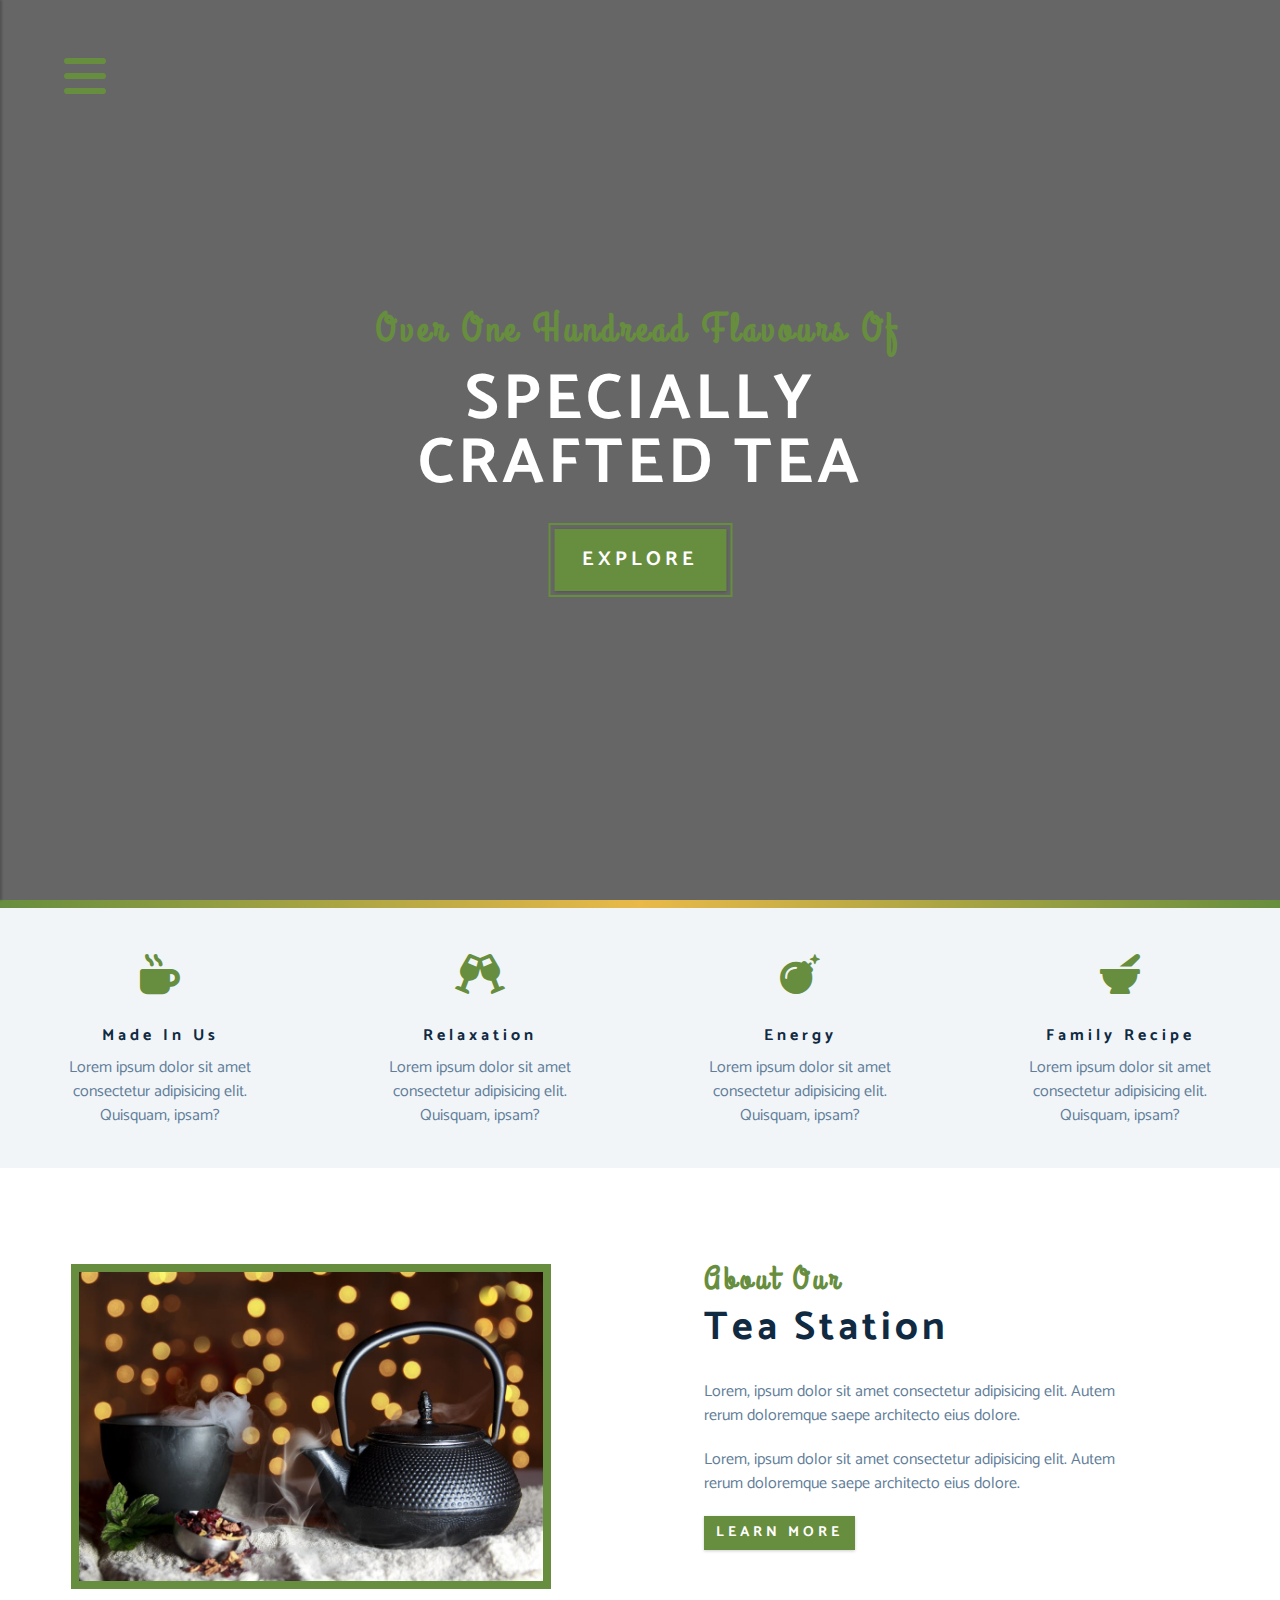
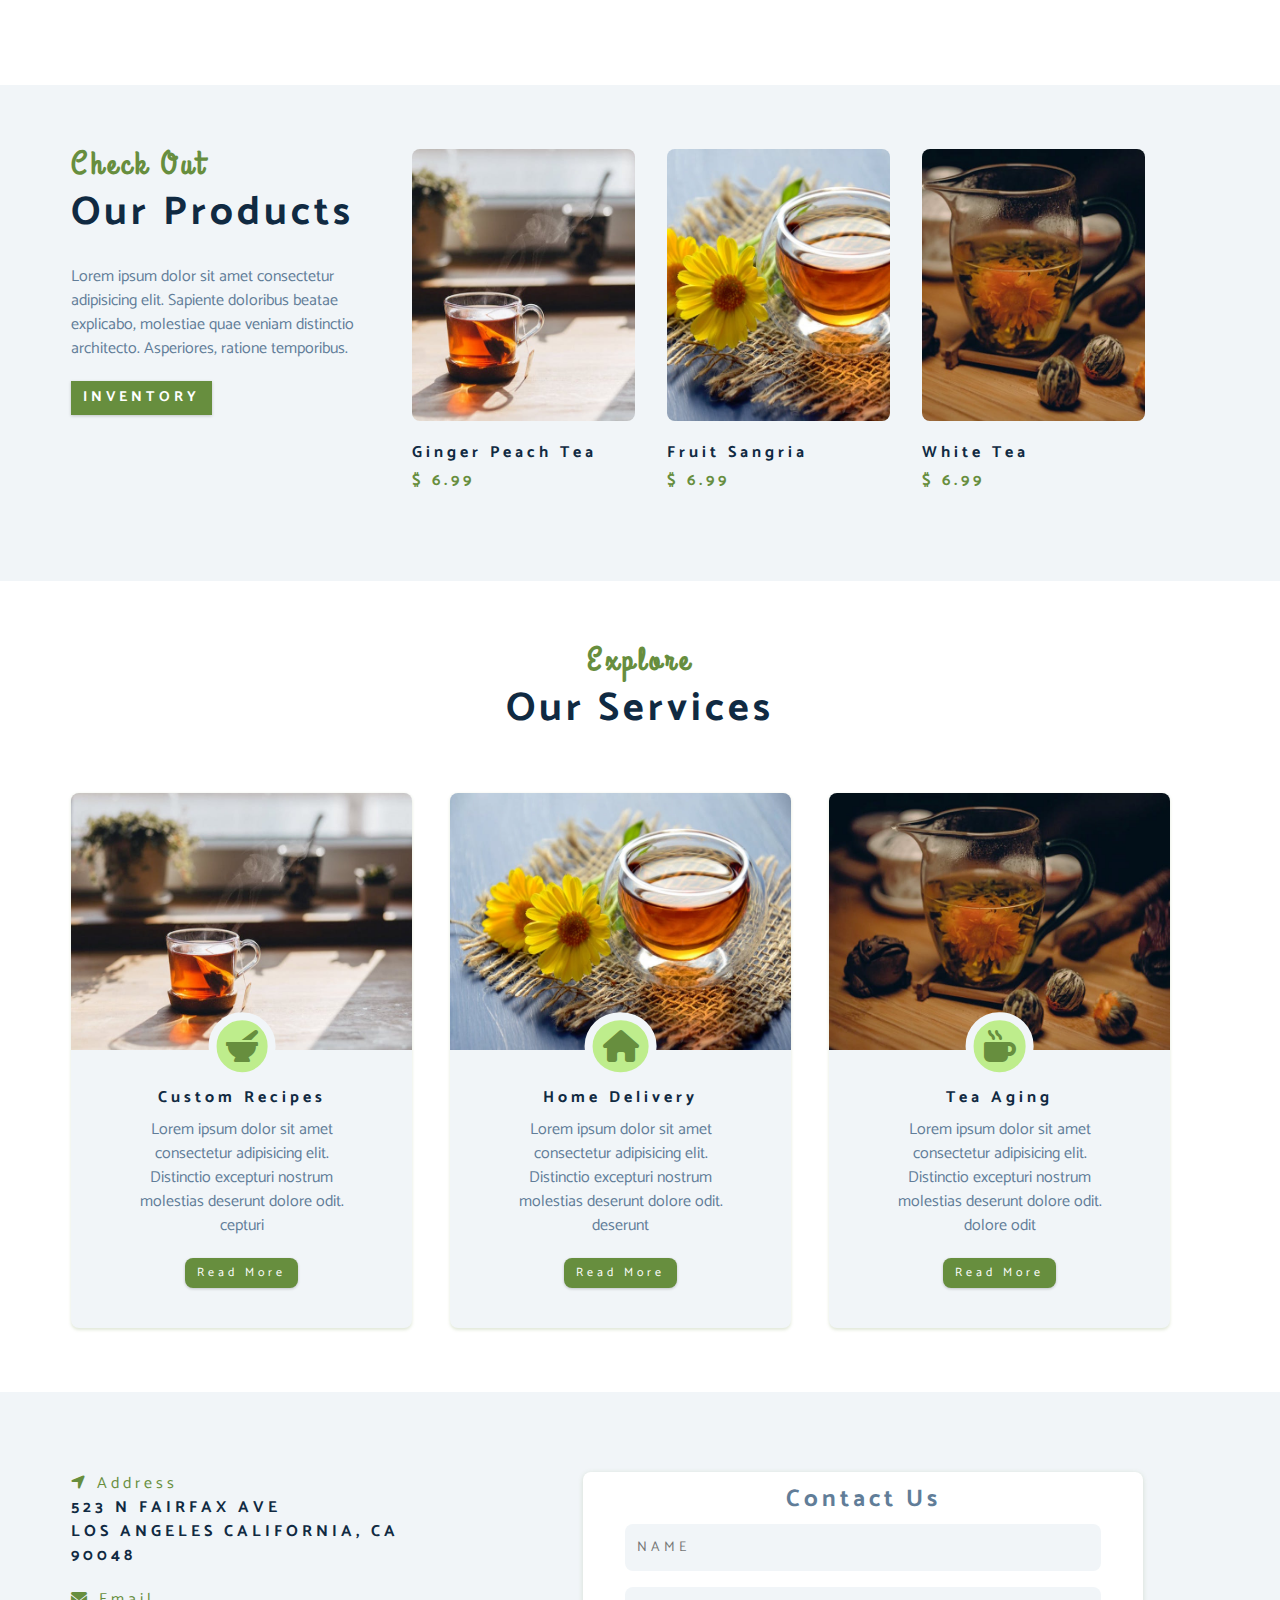
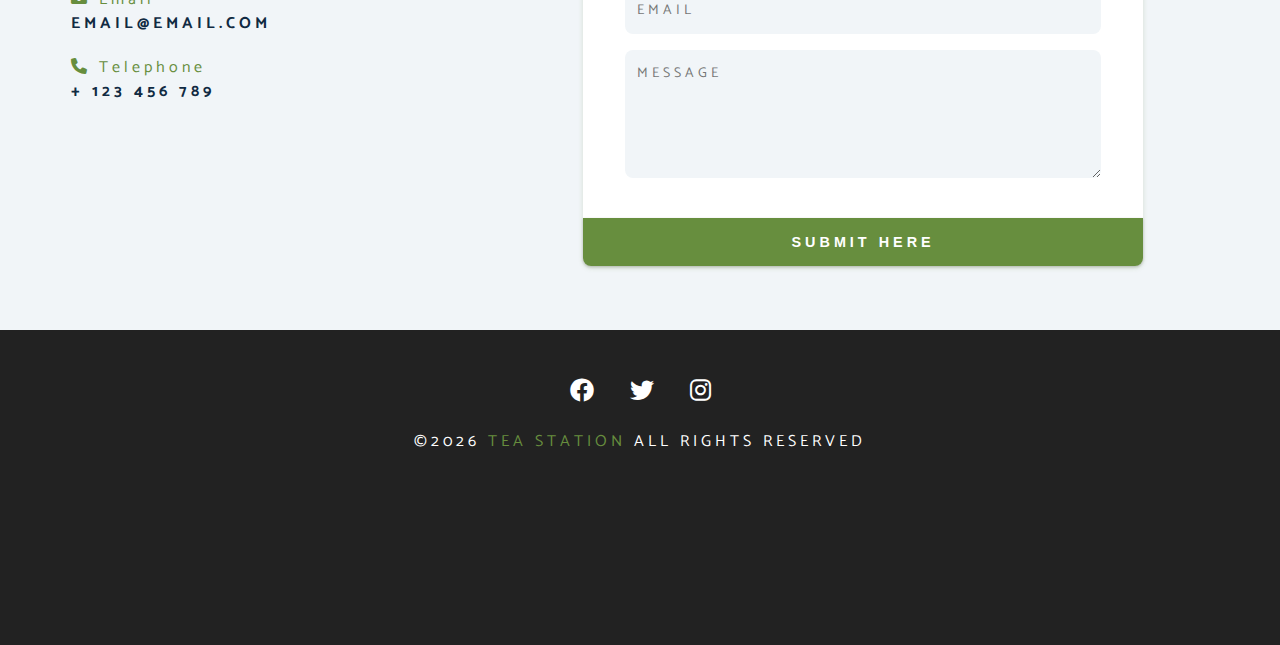
==== TeaShop-Project/index.html @ 44725f6a "new project" ====
<!DOCTYPE html>
<html lang="en">

<head>
    <meta charset="UTF-8" />
    <meta name="viewport" content="width=device-width, initial-scale=1.0" />
    <meta http-equiv="X-UA-Compatible" content="ie=edge" />
    <title>Tea Station || Home</title>
    <!-- font-awesome -->
    <link rel="stylesheet"
        href="https://cdnjs.cloudflare.com/ajax/libs/font-awesome/6.0.0-beta3/css/all.min.css"/>
    <!-- custom css -->
    <link rel="stylesheet" href="./css/styles.css" />

</head>

<body>

    <!-- navbar button -->
    <nav class="nav" id="nav-btn">
        <i class="fas fa-bars"></i>
    </nav>

    <!-- NAVBAR menu -->

    <nav class="nav-side" id="navbar">
        <p class="nav-side-close-icon" id="nav-close"><i class="fas fa-times"></i></p>
        <div class="nav-side-menu-container">
            <a href="index.html" class="nav-side-menu">Home</a>
            <a href="skills.html" class="nav-side-menu">Skills</a>
            <a href="about.html" class="nav-side-menu">About</a>
            <a href="products.html" class="nav-side-menu">Products</a>
        </div>
    </nav>

    <!-- NAVBAR menu End-->

    <!--HEADER -->
    <header class="header">
        <div class="banner">
            <h2>Over one hundread flavours of</h2>
            <h1>specially<br>crafted tea</h1>
            <a href="#" class="btn banner-btn">explore</a>
        </div>
    </header>

    <!-- end of header -->

    <!--  content divider -->
    <div class="content-divider"></div>

    <!-- skill section -->
    <section class="skills-container clearfix">

        <article class="skill-card">
            <span class="skill-icon"><i class="fas fa-mug-hot"></i></span>
            <h4 class="title-text">Made in Us</h4>
            <p class="skill-text">Lorem ipsum dolor sit amet consectetur adipisicing elit. Quisquam, ipsam?</p>
        </article>

        <article class="skill-card">
            <span class="skill-icon"><i class="fas fa-glass-cheers"></i></span>
            <h4 class="title-text">Relaxation</h4>
            <p class="skill-text">Lorem ipsum dolor sit amet consectetur adipisicing elit. Quisquam, ipsam?</p>
        </article>

        <article class="skill-card">
            <span class="skill-icon"><i class="fas fa-bomb"></i></span>
            <h4 class="title-text">Energy</h4>
            <p class="skill-text">Lorem ipsum dolor sit amet consectetur adipisicing elit. Quisquam, ipsam?</p>
        </article>

        <article class="skill-card">
            <span class="skill-icon"><i class="fas fa-mortar-pestle"></i></span>
            <h4 class="title-text">Family Recipe</h4>
            <p class="skill-text">Lorem ipsum dolor sit amet consectetur adipisicing elit. Quisquam, ipsam?</p>
        </article>

    </section>
    <!-- skill section end -->

    <!-- ABOUT section -->

    <section>
        <div class="section-center clearfix">
            <!-- About Img -->
            <article class="about-img">
                <div class="about-picture-container">
                    <img src="images/about-bcg.jpeg" alt="tea kettle"
                        class="about-picture">
                </div>
            </article>
            <!-- About Info -->
            <article class="about-info">
                <!-- section title -->
                <div class="section-title">
                    <h3>about our</h3>
                    <h2>tea station</h2>
                </div>
                <!-- end of section title -->
                <p class="about-text">Lorem, ipsum dolor sit amet consectetur adipisicing elit. Autem rerum
                    doloremque
                    saepe architecto eius dolore.</p>
                <p class="about-text">Lorem, ipsum dolor sit amet consectetur adipisicing elit. Autem rerum
                    doloremque
                    saepe architecto eius dolore.</p>
                <a href="about.html" class="btn">learn more</a>
            </article>
        </div>
    </section>

    <!-- ABOUT -END -->

    <!-- CHECK OUT  -->

    <section class="checkout clearfix">
        <div class="section-center clearfix check-out-section">
            <!-- product-text -->
            <article class="check-out-text">
                <div class="section-title">
                    <h3>check out</h3>
                    <h2>our products</h2>
                </div>
                <p>Lorem ipsum dolor sit amet consectetur adipisicing elit. Sapiente doloribus beatae explicabo,
                    molestiae quae veniam distinctio architecto. Asperiores, ratione temporibus.</p>
                <a href="products.html" class="btn">inventory</a>
            </article>
            <!-- products-text end -->

            <!-- product images -->
            <div class="product-container">
                <div class="check-out-card-picture">
                    <img src="images/product-1.jpeg" alt="ginger peach tea"
                        class="check-out-picture">

                    <div class="checkout-text-small">
                        <h4>ginger peach tea</h4>
                        <p>&dollar; 6.99</p>
                    </div>
                </div>

                <div class="check-out-card-picture">
                    <img src="images/product-2.jpeg"
                        alt="Fruit sangria preparation" class="check-out-picture">
                    <div class="checkout-text-small">
                        <h4>fruit sangria</h4>
                        <p>&dollar; 6.99</p>
                    </div>
                </div>

                <div class="check-out-card-picture">
                    <img src="images/product-3.jpeg" alt="white tea"
                        class="check-out-picture">
                    <div class="checkout-text-small">
                        <h4>white tea</h4>
                        <p>&dollar; 6.99</p>
                    </div>
                </div>
            </div>
            <!-- product images -->
        </div>
    </section>
    <!-- CHECK OUT END -->

    <!-- SERVICES -->

    <div class="section-center clearfix service-section">
        <!-- title section -->
        <article>
            <div class="section-title middle">
                <h3>explore</h3>
                <h2>our services</h2>
            </div>
        </article>
        <!-- end title section -->

        <!-- service cards -->
        <div class="service-card">
            <div class="img-container">
                <img src="./images/product-1.jpeg" alt="tea preparation" class="product-image">
                <i class="fas fa-mortar-pestle service-icon "></i>
            </div>
            <div class="service-text">
                <h4>custom recipes</h4>
                <p>Lorem ipsum dolor sit amet consectetur adipisicing elit. Distinctio excepturi nostrum molestias
                    deserunt
                    dolore odit. cepturi</p>
                <a href="#" class="btn">read more</a>
            </div>
        </div>

        <div class="service-card">
            <div class="img-container">
                <img src="./images/product-2.jpeg" alt="tea preparation" class="product-image">
                <i class="fas fa-home service-icon "></i>
            </div>
            <div class="service-text">
                <h4>home delivery</h4>
                <p>Lorem ipsum dolor sit amet consectetur adipisicing elit. Distinctio excepturi nostrum molestias
                    deserunt
                    dolore odit. deserunt</p>
                <a href="#" class="btn">read more</a>
            </div>
        </div>

        <div class="service-card">
            <div class="img-container">
                <img src="./images/product-3.jpeg" alt="tea preparation" class="product-image">
                <i class="fas fa-mug-hot service-icon "></i>
            </div>
            <div class="service-text">
                <h4>tea aging</h4>
                <p>Lorem ipsum dolor sit amet consectetur adipisicing elit. Distinctio excepturi nostrum molestias
                    deserunt
                    dolore odit. dolore odit</p>
                <a href="#" class="btn">read more</a>
            </div>
        </div>
    </div>
    <!-- end service cards -->

    <!-- CONTACT -->
    <div class="contact clearfix">
        <section class="section-center">
            <!-- address -->
            <article class="address">
                <div>
                    <span><i class="fas fa-location-arrow"></i>address</span>
                    <p>523 n fairfax ave<br>los angeles california, ca 90048</p>
                </div>
                <div>
                    <span><i class="fas fa-envelope"></i>email</span>
                    <p>email@email.com</p>
                </div>
                <div>
                    <span><i class="fas fa-phone"></i>telephone</span>
                    <p>+ 123 456 789</p>
                </div>
            </article>
            <!-- end address -->
            <!-- contact form -->
            <article class="contact-form">
                <h2>contact us</h2>
                <form action="" method="">
                    <input type="text" name="name" id="name" placeholder="name">
                    <br>
                    <input type="email" name="email" id="email" placeholder="email">
                    <br>
                    <textarea name="message" id="message" rows="5" placeholder="message"></textarea>
                    <br>
                    <button type="submit" class="btn">submit here</button>
                </form>
            </article>
            <!-- end contact form -->
        </section>
    </div>

    <!-- END CONTACT -->

    <!-- FOOTER -->
    <footer class="footer clearfix">

        <div>
            <a href="#" class="fab fa-facebook footer-icon"></a>
            <a href="#" class="fab fa-twitter footer-icon"></a>
            <a href="#" class="fab fa-instagram footer-icon"></a>
        </div>

        <h4 class="footer-text">&copy;<span id="date"></span><span class="footer-special"> tea
                station</span> all
            rights
            reserved</h4>
    </footer>
    <script src="app.js"></script>
</body>

</html>
---- TeaShop-Project/css/styles.css ----
/* 
============
Fonts
============
*/
@import url("https://fonts.googleapis.com/css?family=Catamaran:400,700|Grand+Hotel");

/* 
============
Variables
============
*/

:root {
	--clr-primary: #678e3e;
	--clr-primary-light: #beed8c;
	--clr-primary-opacity: rgba(103, 142, 62, 0.6);

	--clr-grey-1: #102a42;
	--clr-grey-5: #617d98;
	--clr-grey-10: #f1f5f8;
	--clr-white: #fff;
	--ff-primary: "Catamaran", sans-serif;
	--ff-secondary: "Grand Hotel", cursive;
	--transition: all 0.3s linear;
	--spacing: 0.25rem;
	--radious: 0.5rem;
}

/* 
============
Global styles
============
*/

* {
	margin: 0;
	padding: 0;
	box-sizing: border-box;
}

body {
	font-family: var(--ff-primary);
	background: var(--clr-white);
	color: var(--clr-grey-1);
	line-height: 1.5;
	font-size: 0.875rem; /*small screen -responsivo*/
	overflow-x: hidden;
}

a {
	text-decoration: none;
}

img {
	width: 100%;
	display: block;
}

h1,
h2,
h3,
h4 {
	letter-spacing: var(--spacing);
	text-transform: capitalize;
	line-height: 1.25;
	margin-bottom: 0.75rem;
	/* color: var(--clr-white); */
}

h1 {
	font-size: 3rem;
}

h2 {
	font-size: 2rem;
}

h3 {
	font-size: 1.5rem;
}

h4 {
	font-size: 0.875rem;
}

p {
	margin-bottom: 1.25rem;
}

@media screen and (min-width: 800px) {
	h1 {
		font-size: 4rem;
	}

	h2 {
		font-size: 2.5rem;
	}

	h3 {
		font-size: 2rem;
	}

	h4 {
		font-size: 1rem;
	}

	body {
		font-size: 1rem;
	}

	h1,
	h2,
	h3,
	h4 {
		line-height: 1;
	}
}

.btn {
	text-transform: uppercase;
	background: var(--clr-primary);
	color: var(--clr-white);
	padding: 0.375rem 0.75rem;
	letter-spacing: var(--spacing);
	display: inline-block;
	font-weight: 700;
	transition: var(--transition);
	font-size: 0.9rem;
	border: none;
	cursor: pointer;
	box-shadow: 0 1px 3px rgba(0, 0, 0, 0.2);
}

.btn:hover {
	background: var(--clr-primary-light);
	color: var(--clr-primary);
}

.clearfix::after,
.clearfix::before {
	content: "";
	clear: both;
	display: table;
}

.section-title h3 {
	font-family: var(--ff-secondary);
	color: var(--clr-primary);
}

.section-title {
	margin-bottom: 2rem;
}

.section-center {
	padding: 4rem 0;
	width: 85vw;
	margin: 0 auto;
	max-width: 1170px;
}

@media screen and (min-width: 992px) {
	.section-center {
		width: 95vw;
		padding: 4rem 1rem;
	}
}

/* end of global styles */

/* 
============
NAVBAR styles
============
*/

.nav {
	position: fixed;
	top: 5%;
	left: 5%;
	font-size: 3rem;
	color: var(--clr-primary);
	cursor: pointer;
	z-index: 1;

	animation: bounce 1.5s infinite ease alternate;
	transition: var(--transition);
}

@keyframes bounce {
	0% {
		transform: scale(1);
	}
	100% {
		transform: scale(1.5);
	}
}

/* 
============
NAV- SIDE MENU styles
============
*/
.nav-side-menu-container {
	margin-top: 4rem;
}
.nav-side {
	position: fixed;
	top: 0;
	bottom: 0;
	width: 100vw;
	background: var(--clr-grey-10);
	transition: var(--transition);
	z-index: 2;
	box-shadow: 2px 0 2px rgba(0, 0, 0, 0.2);
	/* hide navbar */
	transform: translateX(-100%);
}

.showNav {
	transform: translateX(0);
}

.nav-side-menu {
	display: block;
	text-transform: uppercase;
	color: var(--clr-grey-5);
	font-size: 1.5rem;
	padding: 0.3rem 0 0.3rem 1rem;
	transition: var(--transition);
}

.nav-side-menu:hover {
	background: var(--clr-primary-light);
	color: var(--clr-primary);
	padding-left: 1.5rem;
	border-left: 0.25rem solid var(--clr-primary);
}

@media screen and (min-width: 768px) {
	.nav-side {
		width: 30vw;
		max-width: 20rem;
	}
}

.nav-side-close-icon {
	text-align: right;
	font-size: 2.5rem;
	margin-right: 2rem;
	cursor: pointer;
	float: right;

	color: rgba(174, 4, 4, 0.4);
	transition: var(--transition);
}

.nav-side-close-icon:hover {
	color: rgb(165, 6, 6);
}

/* 
============
HEADER styles
============
*/

.header {
	min-height: 100vh;
	background: linear-gradient(rgba(0, 0, 0, 0.6), rgba(0, 0, 0, 0.6)),
		url(/images/main-bcg.jpeg) center/cover no-repeat fixed;
	position: relative;
	/* animation */
	overflow-x: hidden;
}

.banner {
	position: absolute;
	top: 50%;
	left: 50%;
	transform: translate(-50%, -50%);
	text-align: center;
}

.banner h1 {
	color: var(--clr-white);
	text-transform: uppercase;
	margin-top: 1.25rem;
	margin-bottom: 2rem;
}

.banner h2 {
	color: var(--clr-primary);
	font-family: var(--ff-secondary);
	text-indent: -4px;
	/* text-indent fixed the 3 lines text display issue (chrome 2 lines); */
}

.banner-btn {
	font-size: 1.25rem;
	padding: 1rem 1.75rem;
	outline: 0.125rem solid var(--clr-primary);
	outline-offset: 0.25rem;
}

/*
============
ANIMATION HEADER styles
============
*/

.banner-btn {
	animation: banner-btn 6s ease-in-out;
}

@keyframes banner-btn {
	0% {
		transform: scale(1.3);
		opacity: 0.3;
	}
	50% {
		transform: scale(1.8);
	}
	100% {
		transform: scale(1);
		opacity: 1;
	}
}

.banner h2 {
	animation: banner-h2 6s ease-in-out;
}
.banner h1 {
	animation: banner-h1 6s ease-in-out;
}

@keyframes banner-h2 {
	0% {
		transform: translateX(250%);
		opacity: 0.5;
	}

	35% {
		transform: translateX(-60%);
	}

	70% {
		transform: translateX(30%);
	}

	100% {
		transform: translateX(0%);
		opacity: 1;
	}
}

@keyframes banner-h1 {
	0% {
		transform: translateX(-250%);
		opacity: 0.5;
	}

	35% {
		transform: translateX(60%);
	}

	70% {
		transform: translateX(-30%);
	}

	100% {
		transform: translateX(0%);
		opacity: 1;
	}
}
/*  END of header style */

/* content divider */
.content-divider {
	height: 0.5rem;
	background: linear-gradient(to left, green, yellow, green);
	background: linear-gradient(
		to left,
		var(--clr-primary),
		#e9b949,
		var(--clr-primary)
	);
}

/* 
============
SKILL SECTION styles
============
*/

.skills-container {
	background: var(--clr-grey-10);
}

.skill-card {
	padding: 2.5rem 0;
	text-align: center;
	transition: var(--transition);
}

.skill-icon {
	font-size: 2.5rem;
	margin-bottom: 1.25rem;
	transition: var(--transition);
	display: inline-block;
	color: var(--clr-primary);
}

.skill-text {
	color: var(--clr-grey-5);
	max-width: 15rem;
	margin: 0 auto;
}

.skill-card:hover {
	background: var(--clr-white);
	box-shadow: 0 2px var(--clr-primary);
}

.skill-card:hover .skill-icon {
	transform: translateY(-5px);
}

@media screen and (min-width: 576px) {
	.skill-card {
		float: left;
		width: 50%;
	}
}

@media screen and (min-width: 1024px) {
	.skill-card {
		width: 25%;
	}
}

/* 
============
ABOUT SECTION styles
============
*/

.about-info,
.about-img {
	padding: 2rem 0;
}
.about-picture-container {
	background: var(--clr-primary);
	border: 0.5rem solid var(--clr-primary);
	max-width: 30rem;
	overflow: hidden;
}

.about-text {
	max-width: 26rem;
	color: var(--clr-grey-5);
}

.about-picture {
	transition: var(--transition);
}

.about-picture-container:hover .about-picture {
	opacity: 0.5;
	transform: scale(1.2);
}

@media screen and (min-width: 992px) {
	.about-info,
	.about-img {
		float: left;
		width: 50%;
	}
	.about-info {
		padding-left: 4rem;
	}
}

/* 
============
CHECK OUT SECTION styles
============
*/

.checkout {
	background: var(--clr-grey-10);
}

.check-out-text {
	padding-bottom: 3rem;
}

.check-out-text p {
	color: var(--clr-grey-5);
	max-width: 26rem;
}

.check-out-card-picture h4 {
	margin-top: 1.5rem;
	margin-bottom: 0.5rem;
}

.check-out-card-picture p {
	color: var(--clr-primary);
	font-weight: 700;
	letter-spacing: var(--spacing);
	margin-bottom: 1.5rem;
}

.check-out-picture {
	height: 17rem;
	object-fit: cover;
	border-radius: 0.5rem;
}

@media screen and (min-width: 768px) {
	.check-out-card-picture {
		float: left;
		width: 50%;
		padding-right: 2rem;
	}
}

@media screen and (min-width: 992px) {
	.check-out-card-picture {
		width: 33.3%;
	}
}

@media screen and (min-width: 1200px) {
	.product-container {
		float: left;
		width: 70%;
	}

	.check-out-card-picture {
		width: 32%;
	}

	.check-out-text {
		float: left;
		max-width: 29%;
		margin-right: 1%;
	}
}

/* 
============
SERVICES styles
============
*/

.middle {
	text-align: center;
}
.service-section {
	background: var(--clr-white);
}

.product-image {
	height: 50%;
	object-fit: cover;
	border-radius: 0.5rem 0.5rem 0 0;
}

.service-card {
	padding-bottom: 3rem;
	border-radius: 0.5rem;
	background: var(--clr-grey-10);
	box-shadow: 0 0.1rem 0.2rem rgba(103, 142, 62, 0.2);
	transition: var(--transition);
	margin-top: 2rem;
	text-align: center;
}

.img-container {
	position: relative;
}

.service-card:hover {
	transform: scale(1.02);
	box-shadow: 0 0.1rem 0.5rem rgba(103, 142, 62, 0.5);
}

.service-card p {
	color: var(--clr-grey-5);
	padding: 0 4rem;
}

.service-icon {
	color: var(--clr-primary);
	background-color: var(--clr-primary-light);
	position: absolute;
	right: 50%;
	bottom: 0;
	font-size: 2rem;
	transform: translate(50%, 45%);
	padding: 0.6rem 0.6rem;
	border-radius: 50%;
	border: 0.5rem solid var(--clr-grey-10);
}

.service-text {
	margin-top: 2.5rem;
}

.service-text .btn {
	text-transform: capitalize;
	font-weight: 400;
	font-size: 0.75rem;
	border-radius: 0.5rem;
}

@media screen and (min-width: 768px) {
	.service-card {
		float: left;
		width: 45%;
		margin-right: 5%;
	}
}

@media screen and (min-width: 992px) {
	.service-card {
		width: 30%;
		margin-right: 3.3%;
		padding-bottom: 2.5rem;
	}
}

/* 
============
CONTACT FORM styles
============
*/

.contact {
	background: var(--clr-grey-10);
	padding: 1rem 0 4rem 0;
}

.address {
	color: var(--clr-primary);
	text-transform: capitalize;
	letter-spacing: var(--spacing);
	width: 25rem;
	font-weight: 400;
	font-family: var(--ff-primary);
	padding-bottom: 4rem;
	margin: 0 auto;
}

.address p {
	color: var(--clr-grey-1);
	text-transform: uppercase;
	font-weight: 700;
}

.address i {
	padding-right: 0.5rem;
}
.address span {
	margin-bottom: 0.5rem;
}

.contact-form {
	background: var(--clr-white);
	text-align: center;
	padding: 1rem 0;
	border-radius: 0.5rem;
	box-shadow: 0 0.1rem 0.3rem rgba(103, 142, 62, 0.2);
	position: relative;
	max-width: 35rem;
	transition: var(--transition);
	margin: 0 auto;
}

.contact-form:hover {
	box-shadow: 0 0.1rem 0.7rem rgba(103, 142, 62, 0.7);
}

.contact-form h2 {
	color: var(--clr-grey-5);
	font-size: 1.5rem;
}

.contact-form input,
textarea {
	background: var(--clr-grey-10);
	border: 0;
	border-radius: 0.5rem;
	width: 85%;
	margin-bottom: 1rem;
	font-size: 0.875rem;
	letter-spacing: var(--spacing);
	text-transform: uppercase;
	padding: 0.75rem 0.75rem;
	font-family: var(--ff-primary);
	color: var(--clr-grey-1);
}

.contact-form textarea {
	margin-bottom: 4rem;
	height: 8rem;
}

.contact-form button {
	width: 100%;
	border-radius: 0 0 0.5rem 0.5rem;
	padding: 1rem 0;
	position: absolute;
	bottom: 0;
	left: 0;
}

@media screen and (min-width: 992px) {
	.contact-form {
		width: 50%;
		margin-left: 15%;
		float: left;
	}
}

@media screen and (min-width: 992px) {
	.address {
		width: 30%;
		float: left;
	}
}

@media screen and (min-width: 992px) {
	.contact-form button {
		width: 100%;
	}
}
/* 
============
FOOTER styles
============
*/

.footer {
	height: 35vh;
	background: #222222;
	color: var(--clr-white);
	text-align: center;
}

.footer-text {
	text-transform: uppercase;
	font-weight: 400;
}

.footer-special {
	color: var(--clr-primary);
}

.footer-icon {
	color: var(--clr-white);
	font-size: 1.5rem;
	margin: 3rem 1rem 2rem 1rem;
	transition: var(--transition);
}

.footer-icon:hover {
	color: var(--clr-primary-light);
	transform: translateY(3px);
}

/*  MY CODE */

/* .about {
    background: var(--clr-white);
}

.about-card-1 {
    overflow: hidden;
    width: 400px;
    border: 0.5rem solid var(--clr-primary);
    margin-top: 6rem;
    margin-left: 1.5rem;
}

.img-box {
    background: url(../images/about-bcg.jpeg)  center/cover;
    height: 245px;
    transition: var(--transition);
}

.img-box:hover {
    background: linear-gradient(var(--clr-primary-opacity), var(--clr-primary-opacity)), url(../images/about-bcg.jpeg) center/cover no-repeat;
    transform: scale(1.2);
}

.about-card-2 {
    margin:4rem 0 0 1.5rem;
}

.subheader-main h2 {
    font-family: var(--ff-secondary);
    color: var(--clr-primary);
    font-size: 1.5rem;
}

.subheader-main h1 {
    font-size: 2rem;
}

.about-card-2 p {
    color: var(--clr-grey-5);
    width: 24.5rem;
}

.btn-secondary {
    background: var(--clr-primary);
    padding: 0.4rem 1.5rem;
    font-weight: 700;
    letter-spacing: var(--spacing);
    text-transform: uppercase;
    color: var(--clr-white);
    display: inline-block;
    transition: var(--transition);
    margin-bottom: 6rem;
}

.btn-secondary:hover {
    background: var(--clr-primary-light);
    color: var(--clr-primary);
}

@media screen and (min-width:576px) {
    .about-card-1 {
    margin-left:1.5rem;
    }
}

@media screen and (min-width:1200px) {
    .about-card-2 {
        float: right;
        margin: 6rem 12rem 6rem 0;
    }
    .about-card-1 {
        display: inline-block;
        margin: 6rem 2rem 6rem 8rem;
    }
}
 */
/* .about-img {
    transition: var(--transition);
}

.about-img:hover {
    transform: scale(1.2);
} */

/* 
============
SKILL SECTION styles (my attempt)
============
*/
/* .skills-container {
    background: var(--clr-grey-10);
    display: inline-block;
}

.skill-card {
    text-align: center;
    transition: var(--transition);
}

.skill-icon {
    display: inline-block;
    padding-top:4rem;
    transition: var(--transition);
}
.title-text {
    padding-top:2.75rem;
}

.skill-text {
    margin: 0 auto;
    padding:0 5rem 2.5rem 5rem;
}

.skill-card:hover {
    background: var(--clr-white);
    box-shadow: 0px 2px  var(--clr-primary);
}

.skill-card:hover .skill-icon {
    transform: translateY(-5px);
}

@media screen and (min-width:576px) {
    .skill-card{
        max-width: 50%;
        float: left;
    }
}


@media screen and (min-width:900px) {
    .skill-card{
        max-width: 25%;
    }
}



/*
============
NAVBAR menu styles
============
*/

/* my SECOND attempt CODE */

/*.btn {
    background: var(--clr-primary);
    color: var(--clr-white);
    text-transform: uppercase;
    letter-spacing: var(--spacing);
    font-size: 1.2rem;
    font-weight: 700;
    padding: 1rem 2rem;
}

/* end of global styles */

/* header style */

/*.header {
    min-height: 100vh;
    background: linear-gradient(rgba(0, 0, 0, 0.6), rgba(0, 0, 0, 0.6)), url(/TeaShop-Project/setup-files-html-css-tea-station-new-design/images/main-bcg.jpeg) center/cover no-repet fixed;
    position: relative;
    overflow-x: hidden;
}

.banner {
    position: absolute;
    top: 50%;
    left:50%;
    transform: translate(-50%, -50%);
    text-align: center;
}

.banner h1 {
    color: var(--clr-white);
    text-transform: uppercase;
    margin-top: 1rem;
    margin-bottom: 2.5rem;
}

.banner h2 {
    color: var(--clr-primary);
    font-family: var(--ff-secondary);
    text-indent: -4px;
    /* text-indent fixed the 3 lines text display issue (chrome 2 lines); 
}

/*.banner-btn {
    outline: 0.125rem solid var(--clr-primary);
    outline-offset: 0.25rem;
    transition: var(--transition);
}

.banner-btn:hover {
    background: var(--clr-primary-light);
    color: var(--clr-primary);
}

.nav {
    position: fixed;
    top:0;
    left: 0;
}

.nav .fa-bars {
    margin:3.5rem 3rem;
    color: var(--clr-primary);
    transform: scale(3);
    animation: fa-bars 1s infinite ease-in-out alternate;

}

@keyframes fa-bars {
    from {
        transform:scale(3);
    }
    to {
        transform: scale(6);
    }

/*  END of header style */

/* my first atempt code */
/* /*
============
Buttons
============
*/

/* .btn {
    width: 11.5rem;
    height: 4rem;
    background: var(--clr-primary);
    font-size: 1.25rem;
    text-transform: uppercase;
    color: var(--clr-white);
    text-align: center;
    font-weight: 600;
    padding: 1rem;
    outline: .125rem solid;
    outline-color: var(--clr-primary);
    outline-offset: 0.2rem;
    letter-spacing: var(--spacing);
    transition: var(--transition);

}

.btn:hover {
    background: var(--clr-primary-light);
    color: var(--clr-primary);
}

/* 
============
Header
============
*/

/*.header {
    min-height: 100vh;
    background-image: url(/TeaShop-Project/setup-files-html-css-tea-station-new-design/images/main-bcg.jpeg);
    width: 100vw;
    position: relative;
    background-position: center;
    background-repeat: no-repeat;
    background-size: cover;
    background-attachment: fixed;
    z-index: 0;
}
/* background-overlay 
.header::after {
    content: "";
    background: rgba(0, 0, 0, 0.7);
    position: absolute;
    top: 0;
    bottom: 0;
    right: 0;
    left: 0;
    z-index: -1;
} 

.banner {
    border: 2px solid black;
    
}

.banner>h1, h2 {
    text-align: center;
    position: absolute;
}

.banner>h2 {
    color: var(--clr-primary);
    font-family: var(--ff-secondary);
    top: 27%;
    left: 50%;
    transform: translate(-50%, -50%);

}

.banner>h1 {
    color: var(--clr-white);
    font-family: var(--ff-primary);
    text-transform: uppercase;
    top: 50%;
    left: 50%;
    transform: translate(-50%, -50%);

}

.banner-btn {
    position: absolute;
    top: 74%;
    left: 50%;
    transform: translate(-50%, -50%);
    
}

.nav {
    position: absolute;
    top:0;
    left: 0;
    margin-top: 4rem;
    margin-left: 3rem;
}

.fa-bars {
    color: var(--clr-primary);
    transform: scale(3);
    animation: burger-btn 1s alternate  ease-in-out infinite;
}

@keyframes burger-btn {
    from {
        transform:scale(3);
    }
    to {
        transform:scale(6);
    }
} */
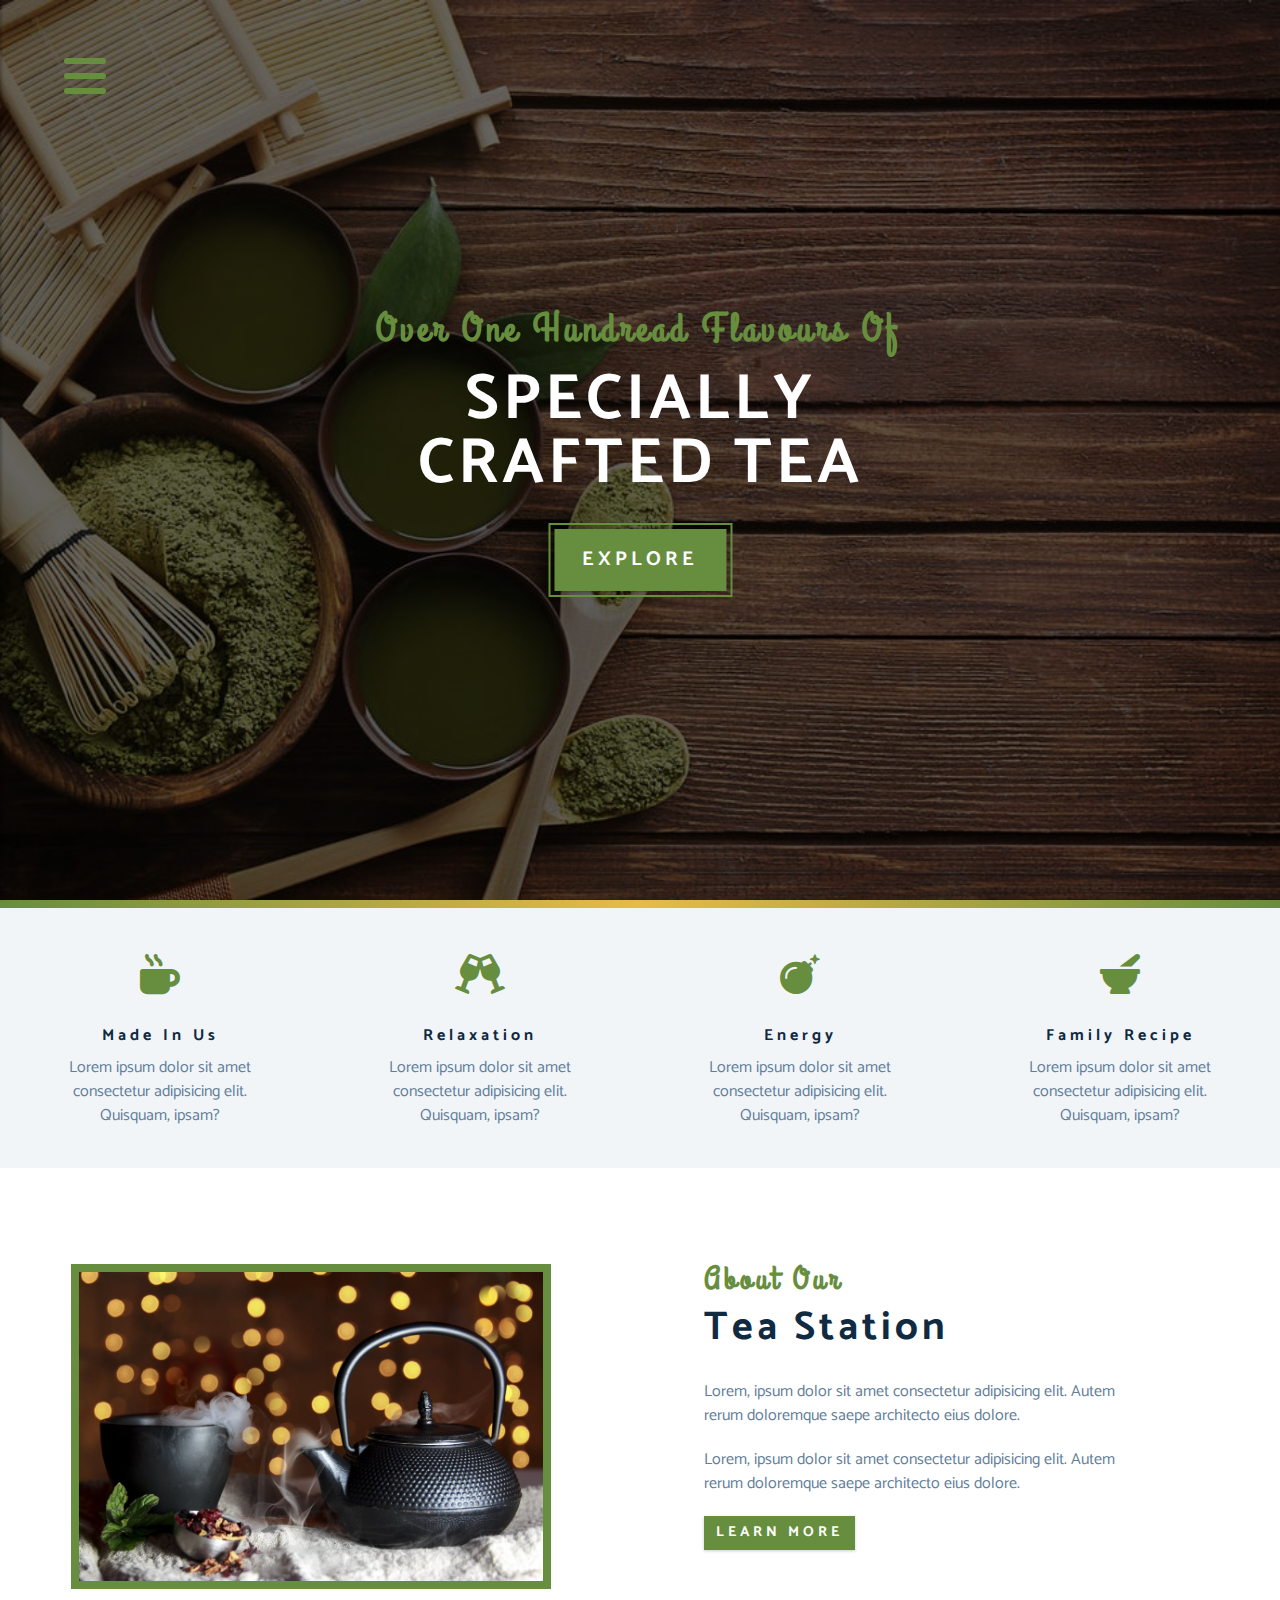
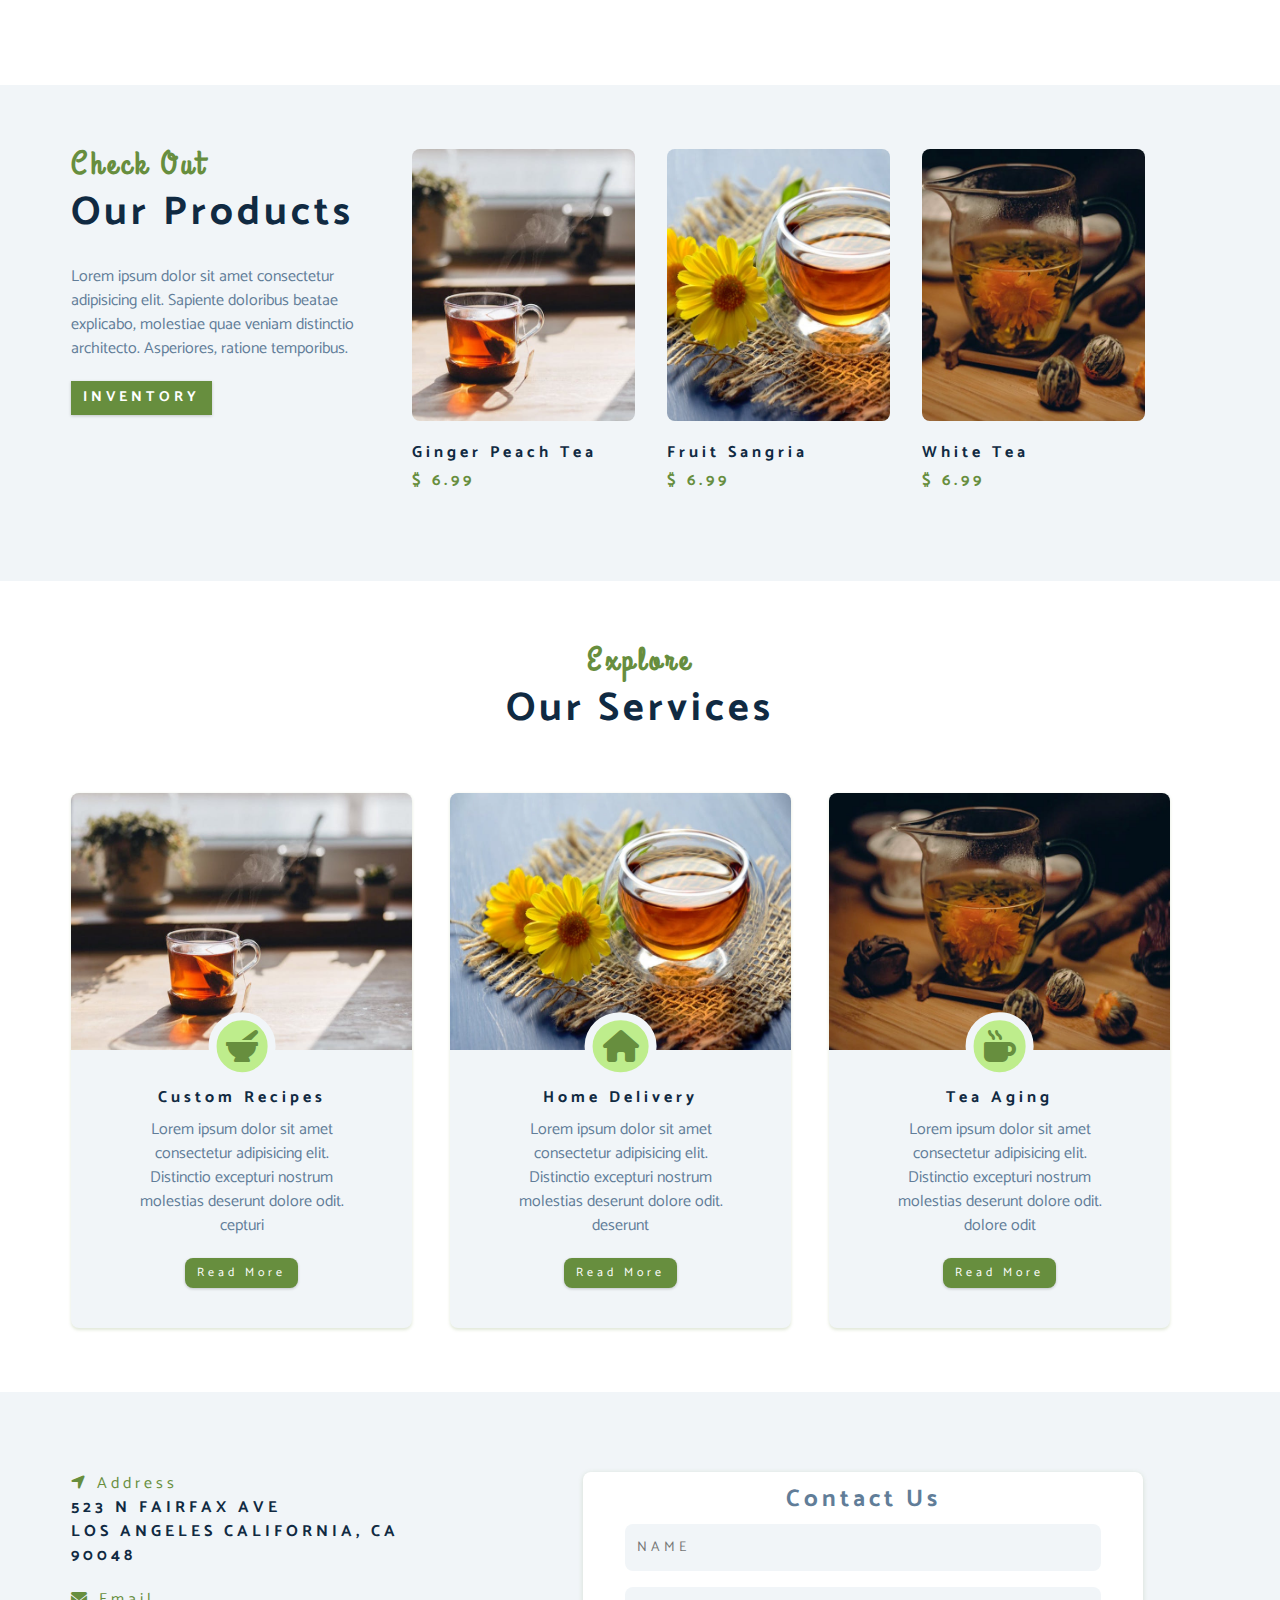
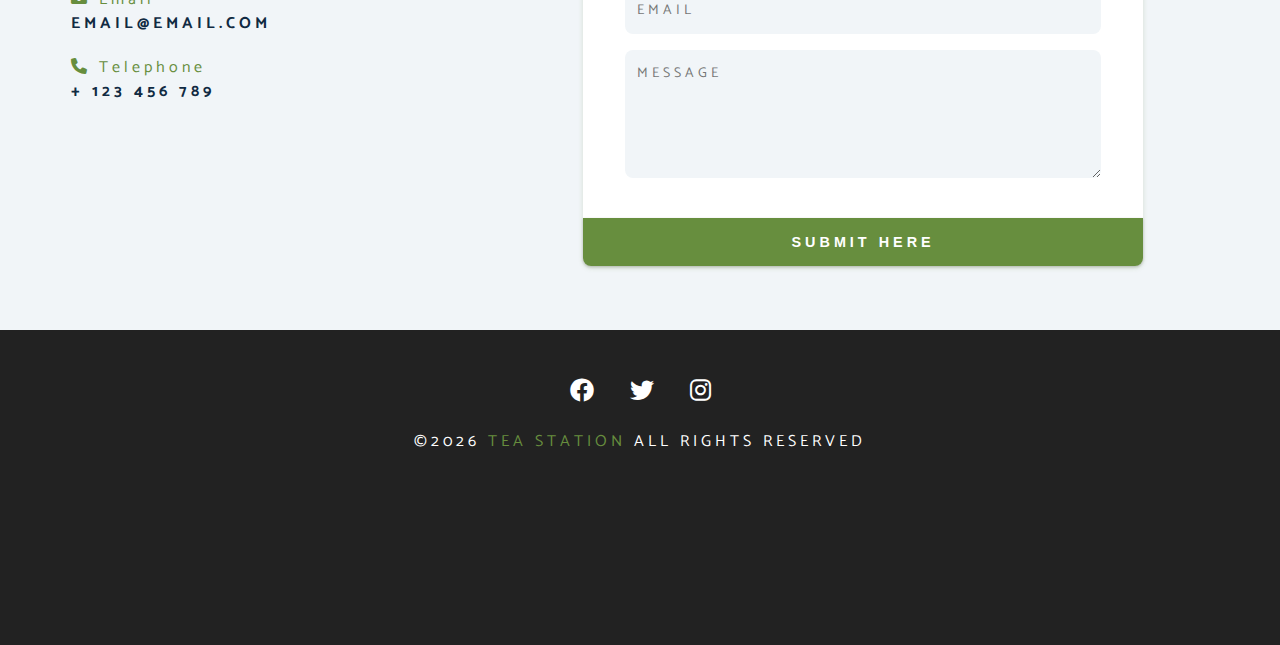
==== commit f7b4dac2: "nav btn and back to top btn js; links to site pages added" ====
--- a/TeaShop-Project/index.html
+++ b/TeaShop-Project/index.html
@@ -36,7 +36,7 @@
     <!-- NAVBAR menu End-->
 
     <!--HEADER -->
-    <header class="header">
+    <header class="header" id="header">
         <div class="banner">
             <h2>Over one hundread flavours of</h2>
             <h1>specially<br>crafted tea</h1>
@@ -45,6 +45,10 @@
     </header>
 
     <!-- end of header -->
+
+    <!-- back to top btn -->
+    <a href="#header"><i class="far fa-arrow-alt-circle-up" id="back-top-btn"></i></a>
+    <!-- end of back to top btn -->
 
     <!--  content divider -->
     <div class="content-divider"></div>
@@ -266,10 +270,8 @@
             <a href="#" class="fab fa-instagram footer-icon"></a>
         </div>
 
-        <h4 class="footer-text">&copy;<span id="date"></span><span class="footer-special"> tea
-                station</span> all
-            rights
-            reserved</h4>
+        <h4 class="footer-text">&copy;<span id="date"></span>
+            <span class="footer-special"> tea station</span> all rights reserved</h4>
     </footer>
     <script src="app.js"></script>
 </body>
--- a/TeaShop-Project/css/styles.css
+++ b/TeaShop-Project/css/styles.css
@@ -38,7 +38,9 @@
 	padding: 0;
 	box-sizing: border-box;
 }
-
+html {
+	scroll-behavior: smooth;
+}
 body {
 	font-family: var(--ff-primary);
 	background: var(--clr-white);
@@ -199,6 +201,24 @@
 
 /* 
 ============
+BACK TO TOP BTN styles
+============
+*/
+#back-top-btn {
+	position: fixed;
+	opacity: 0;
+	bottom: 5%;
+	right: 2.5%;
+	font-size: 3rem;
+	color: var(--clr-primary);
+	z-index: 99;
+	transition: all 0.3s linear;
+	animation: bounce 1.5s infinite ease alternate;
+	transform: translate(-100%, -100%);
+}
+
+/* 
+============
 NAV- SIDE MENU styles
 ============
 */
@@ -269,7 +289,7 @@
 .header {
 	min-height: 100vh;
 	background: linear-gradient(rgba(0, 0, 0, 0.6), rgba(0, 0, 0, 0.6)),
-		url(/images/main-bcg.jpeg) center/cover no-repeat fixed;
+		url(../images/main-bcg.jpeg) center/cover no-repeat fixed;
 	position: relative;
 	/* animation */
 	overflow-x: hidden;
